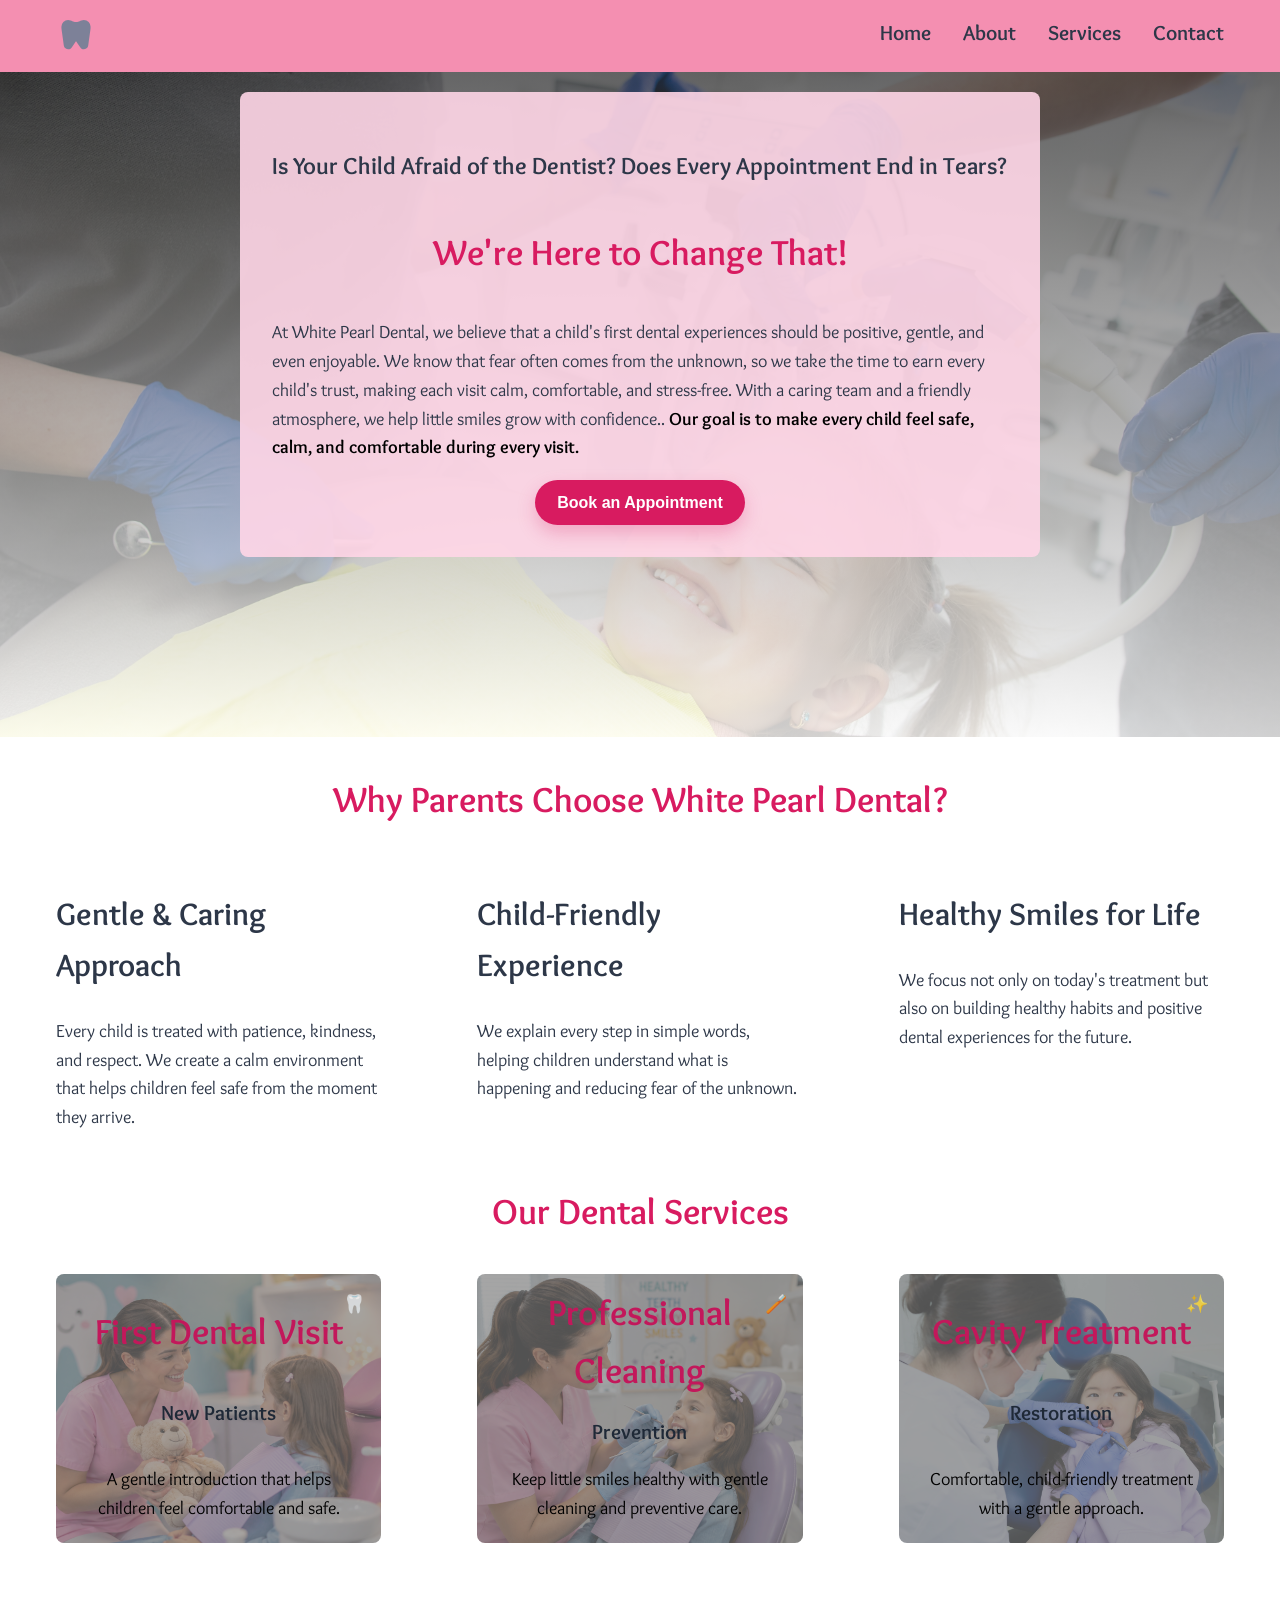
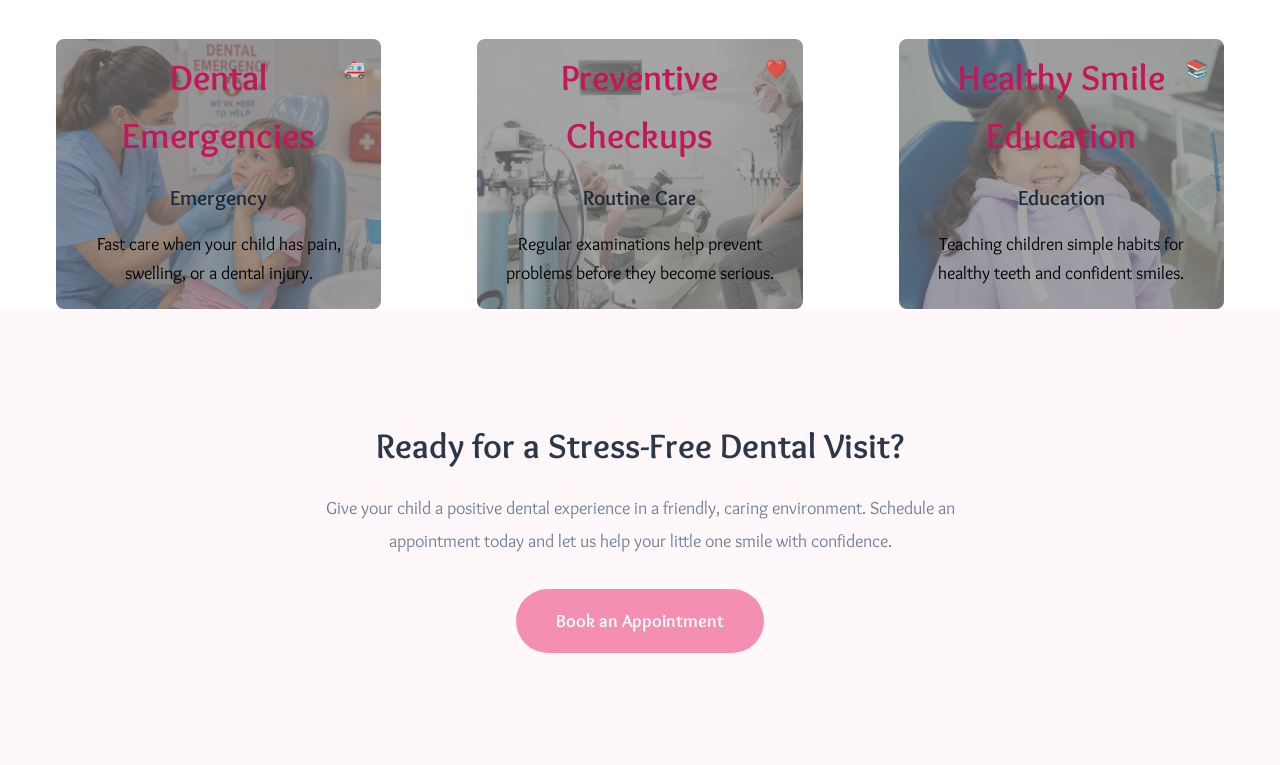
==== index.html @ 21c6b952 "Doctor_landing_page" ====
<!doctype html>
<html lang="en">
  <head>
    <meta charset="UTF-8" />
    <meta name="viewport" content="width=device-width, initial-scale=1.0" />
    <title>White Pearl Dental</title>
    <link rel="stylesheet" href="style.css" />
    <link rel="icon" href="images/oral-disease.svg" />
  </head>
  <body>
    <header class="page-header">
      <div class="wrapper">
        <div class="page-header-layout">
          <svg
            class="tooth-icon"
            xmlns="http://www.w3.org/2000/svg"
            viewBox="0 -960 960 960"
          >
            <path
              d="M667.64-862.13q68.93 0 115.71 47.48 46.78 47.49 46.78 115.42 0 10.23-.5 27.73t-4.34 41.04L773.13-253q-6 45.43-39.72 69.28-33.71 23.85-69.8 23.85-21.18 0-42.96-9.56-21.78-9.57-36.22-33l-99-147.44q-2-1.43-3-2.22-1-.78-2.43-.78-.43 0-5.43 3l-97 146.44q-14.87 23.43-37.44 33.5-22.56 10.06-44.74 10.06-35.52 0-68.52-23.41-33-23.42-39.57-68.72l-52.54-378.41q-3.33-23.59-4.11-41.09-.78-17.5-.78-27.73 0-67.93 46.78-115.42 46.78-47.48 115.35-47.48 35.57 0 58.03 7.86 22.46 7.87 42.5 18.29 17.04 8.28 36.36 15.07 19.33 6.78 51.11 6.78 33 0 52-6.78 19-6.79 35.43-15.22 19-10.57 41.57-18.28 22.57-7.72 58.64-7.72Z"
            />
          </svg>
          <nav class="primary-nav">
            <ul>
              <li><a href="#">Home</a></li>
              <li><a href="#about">About</a></li>
              <li><a href="#service1">Services</a></li>
              <li><a href="#page-footer">Contact</a></li>
            </ul>
          </nav>
        </div>
      </div>
    </header>
    <main>
      <section id="about">
        <div class="wrapper">
          <div class="about-content">
            <h2>
              Is Your Child Afraid of the Dentist? Does Every Appointment End in
              Tears?<br />
              <span class="dark-pink">We're Here to Change That!</span>
            </h2>
            <p>
              At White Pearl Dental, we believe that a child's first dental
              experiences should be positive, gentle, and even enjoyable. We
              know that fear often comes from the unknown, so we take the time
              to earn every child's trust, making each visit calm, comfortable,
              and stress-free. With a caring team and a friendly atmosphere, we
              help little smiles grow with confidence..<span>
                Our goal is to make every child feel safe, calm, and comfortable
                during every visit.
              </span>
            </p>
            <button class="appointment-btn">Book an Appointment</button>
          </div>
        </div>
      </section>

      <section>
        <div class="wrapper">
          <span class="dark-pink">Why Parents Choose White Pearl Dental?</span>

          <div class="three-columns">
            <div>
              <h1>Gentle & Caring Approach</h1>
              <p>
                Every child is treated with patience, kindness, and respect. We
                create a calm environment that helps children feel safe from the
                moment they arrive.
              </p>
            </div>

            <div>
              <h1>Child-Friendly Experience</h1>
              <p>
                We explain every step in simple words, helping children
                understand what is happening and reducing fear of the unknown.
              </p>
            </div>

            <div>
              <h1>Healthy Smiles for Life</h1>
              <p>
                We focus not only on today's treatment but also on building
                healthy habits and positive dental experiences for the future.
              </p>
            </div>
          </div>

          <span class="dark-pink">Our Dental Services</span>

          <div class="three-columns">
            <div class="service" id="service1">
              <span class="service-icon">🦷</span>
              <span class="dark-pink">First Dental Visit</span>
              <span class="service-tag">New Patients</span>
              <img
                class="service-image"
                src="images/new-patients.png"
                alt="Child meeting the dentist for the first time."
              />
              <p class="service-description">
                A gentle introduction that helps children feel comfortable and
                safe.
              </p>
            </div>

            <div class="service">
              <span class="service-icon">🪥</span>
              <span class="dark-pink">Professional Cleaning </span>
              <span class="service-tag">Prevention </span>
              <img
                class="service-image"
                src="images/Prevention.png"
                alt="Professional teeth cleaning."
              />
              <p class="service-description">
                Keep little smiles healthy with gentle cleaning and preventive
                care.
              </p>
            </div>

            <div class="service">
              <span class="service-icon">✨</span>
              <span class="dark-pink">Cavity Treatment</span>
              <span class="service-tag">Restoration</span>
              <img
                class="service-image"
                src="images/Restoration.jpg"
                alt="Dentist treating a cavity."
              />
              <p class="service-description">
                Comfortable, child-friendly treatment with a gentle approach.
              </p>
            </div>

            <div class="service">
              <span class="service-icon">🚑</span>
              <span class="dark-pink">Dental Emergencies</span>
              <span class="service-tag">Emergency</span>
              <img
                class="service-image"
                src="images/emergemcy.png"
                alt="Emergency dental care."
              />
              <p class="service-description">
                Fast care when your child has pain, swelling, or a dental
                injury.
              </p>
            </div>

            <div class="service">
              <span class="service-icon">❤️</span>
              <span class="dark-pink">Preventive Checkups</span>
              <span class="service-tag">Routine Care </span>
              <img
                class="service-image"
                src="images/routine-care.jpg"
                alt="Routine dental examination."
              />
              <p class="service-description">
                Regular examinations help prevent problems before they become
                serious.
              </p>
            </div>

            <div class="service">
              <span class="service-icon">📚</span>
              <span class="dark-pink">Healthy Smile Education</span>
              <span class="service-tag">Education</span>
              <img
                class="service-image"
                src="images/education.jpg"
                alt="Teaching children how to brush."
              />
              <p class="service-description">
                Teaching children simple habits for healthy teeth and confident
                smiles.
              </p>
            </div>
          </div>
        </div>
      </section>
    </main>
  </body>

  <footer id="page-footer">
    <div class="wrapper">
      <div class="page-footer-content">
        <h2>Ready for a Stress-Free Dental Visit?</h2>

        <p>
          Give your child a positive dental experience in a friendly, caring
          environment. Schedule an appointment today and let us help your little
          one smile with confidence.
          <a href="#">Book an Appointment</a>
        </p>
      </div>
    </div>
  </footer>
</html>
---- style.css ----
@font-face {
  font-family: "Overlock";
  src: local("Overlock"), url("../fonts/Overlock-Regular.ttf");
}

@font-face {
  font-family: "Overlock";
  src: local("Overlock Bold"), url("../fonts/Overlock-Bold.ttf");
  font-weight: bold;
}

html {
  font-size: 16px;
}
* {
  box-sizing: border-box;
}
:root {
  /* Primary */
  --brand-color: #f48fb1; /* Soft pink */
  --brand-color-dark: #ec407a; /* Hover buttons */

  /* Backgrounds */
  --background-color: #fafafa; /* Main background */
  --surface-color: #ffffff; /* Cards */

  /* Text */
  --text-primary: #2d3748; /* Main text */
  --text-secondary: #718096; /* Secondary text */
  --text-light: #ffffff; /* White text */
  --text-dark-pink: #d81b60;
  --text-service-tag: #1f2937;
  --text-service-dark-pink: color: #c2185b;

  /* Borders */
  --border-color: #e2e8f0;
  --span-color: #000000;
  --card-title-color: #f772a3;

  /* Accent */
  --accent-color: 335 100% 92%;
  --fs-400: 1.125rem;
  --fs-500: 1.3125rem;
  --fs-600: 1.5rem;
  --fs-700: 2.25rem;
  --fs-800: 3rem;
  --ff-base: system-ui, sans-serif;
  --ff-accent: Overlock, serif;
}
@keyframes fade-in {
  from {
    opacity: 0;
  }

  to {
    opacity: 1;
  }
}

@keyframes move-up {
  from {
    transform: translateY(40px);
  }

  to {
    transform: translateY(0);
  }
}

@keyframes about-content-in {
  from {
    opacity: 0;
    transform: translateY(100px);
  }

  to {
    opacity: 1;
    transform: translateY(-5rem);
  }
}
body {
  color: var(--text-primary);
  font-size: var(--fs-400);
  font-family: var(--ff-accent);
  line-height: 1.6;
  margin: 0;
  background-size: cover;
}
h1 {
  font-size: 2rem;
}
h2 {
  font-size: 1.5rem;
  font-weight: bold;
}
h3 {
  font-size: 1.17rem;
}
h4 {
  font-size: 1rem;
}
h5 {
  font-size: 0.83rem;
}

.page-header {
  background-color: var(--brand-color);
  padding: 1rem;
}
.page-header-layout {
  display: flex;
  justify-content: space-between;
  gap: 1rem;
  flex-wrap: wrap;
}
.primary-nav ul {
  display: flex;
  list-style: none;
  margin: 0;
  padding: 0;
  gap: 2rem;
  flex-wrap: wrap;
}
.primary-nav a {
  display: inline-block;
  text-decoration: none;
  color: var(--text-primary);
  font-weight: bold;
  font-size: var(--fs-500);
  transition:
    transform 0.3s ease,
    color 0.3s ease;
}

.primary-nav a:hover,
.primary-nav a:focus-visible {
  transform: scale(1.15);
  color: var(--text-secondary);
}

.wrapper {
  max-inline-size: 1200px;
  margin-inline: auto;
  padding-inline: 1rem;
}
.tooth-icon {
  width: 2.5rem;
  height: 2.5rem;
  color: var(--text-secondary);
  opacity: 0.9;
  fill: currentColor;
  display: block;
  transition:
    transform 0.3s ease,
    color 0.3s ease,
    opacity 0.3s ease;
}
.tooth-icon:hover {
  transform: scale(1.15);
  opacity: 1;
  color: var(--text-secondary);
}
#about {
  animation:
    fade-in 2s,
    move-up 2s;
  padding-block: 100px;
  background-image:
    linear-gradient(rgba(41, 41, 41, 0.7), rgb(255 255 255 / 0.8)),
    url("../images/dentist-background.jpg");

  background-size: cover;
  background-position: center;
  background-repeat: no-repeat;
  min-height: 0.7vh;
}
.about-content {
  background: hsl(var(--accent-color) / 0.9);
  padding: 2rem;
  border-radius: 8px;
  max-inline-size: 800px;
  margin-inline: auto;
  font-size: var(--fs-300);
  opacity: 0;
  animation: about-content-in 2s forwards;
  animation-delay: 0.5s;
}
.dark-pink {
  display: block;
  text-align: center;
  color: var(--text-dark-pink);
  font-weight: bold;
  font-size: var(--fs-700);
  margin-block-end: 33.2px;
  margin-block-start: 33.2px;
}
.about-content h2 {
  font-size: var(--fs-600);
  line-height: 1.8;
}
span {
  font-weight: bold;
  color: var(--span-color);
}
.appointment-btn {
  display: block;
  margin-inline: auto;
  background-color: #d81b60;
  color: white;
  border: none;
  padding: 0.85rem 1.4rem;
  border-radius: 999px;
  font-size: 1rem;
  font-weight: 700;
  cursor: pointer;
  box-shadow: 0 8px 18px rgb(216 27 96 / 0.25);
  transition:
    transform 0.25s ease,
    background-color 0.25s ease;
}

.appointment-btn:hover {
  background-color: #ad1457;
  transform: translateY(-2px);
}

.appointment-btn:focus-visible {
  outline: 3px solid rgb(216 27 96 / 0.35);
  outline-offset: 3px;
}
.three-columns {
  display: grid;
  gap: 6rem;

  @media (width > 720px) {
    grid-template-columns: repeat(3, 1fr);
  }
}
.service {
  display: flex;
  flex-direction: column;
  align-items: center;

  padding: 2rem;
  padding-top: 4rem;

  display: grid;
  position: relative;
  overflow: hidden;
  padding: 10px 21px 21px;
  gap: 1rem;
  align-items: end;
  background: linear-gradient(rgba(0, 0, 0, 0.35), rgba(0, 0, 0, 0.35));
  border-radius: 8px;
  transition:
    transform 0.3s,
    box-shadow 0.3s;
}
.service:hover {
  transform: translateY(-8px);
}
.service > * {
  margin: 0;
}
.service-image {
  opacity: 0.5;
  position: absolute;
  inset: 0;
  width: 100%;
  height: 100%;
  z-index: -1;
  object-fit: cover;
}
.service-tag {
  text-align: center;
  font-weight: bold;
  font-size: var(--fs-500);
  color: var(--text-service-tag);
}
.service-description {
  text-align: center;
  font-size: var(--fs-400);
  color: var(--span-color);
}
.service .dark-pink {
  font-size: var(--fs-700);
  text-align: center;
  color: #c2185b;
}
#page-footer {
  background-color: #fff8fb;
  padding: 5rem 0;
  text-align: center;
}

.page-footer-content {
  max-width: 700px;
  margin: 0 auto;
}

.page-footer-content h2 {
  font-size: 2.2rem;
  color: var(--text-primary);
  margin-bottom: 1rem;
}

.page-footer-content p {
  font-size: 1.125rem;
  line-height: 1.8;
  color: var(--text-secondary);
  margin-bottom: 2rem;
}

.page-footer-content a {
  display: inline-block;
  margin-top: 2rem;
  padding: 1rem 2.5rem;
  background: var(--brand-color);
  color: white;
  text-decoration: none;
  font-weight: 700;
  border-radius: 999px;
  transition:
    background-color 0.3s ease,
    transform 0.3s ease;
}

.page-footer-content a:hover,
.page-footer-content a:focus-visible {
  background: var(--brand-color-dark);
  transform: translateY(-3px);
}
.service-icon {
  position: absolute;
  top: 1rem;
  right: 1rem;
  opacity: 0.8;
}
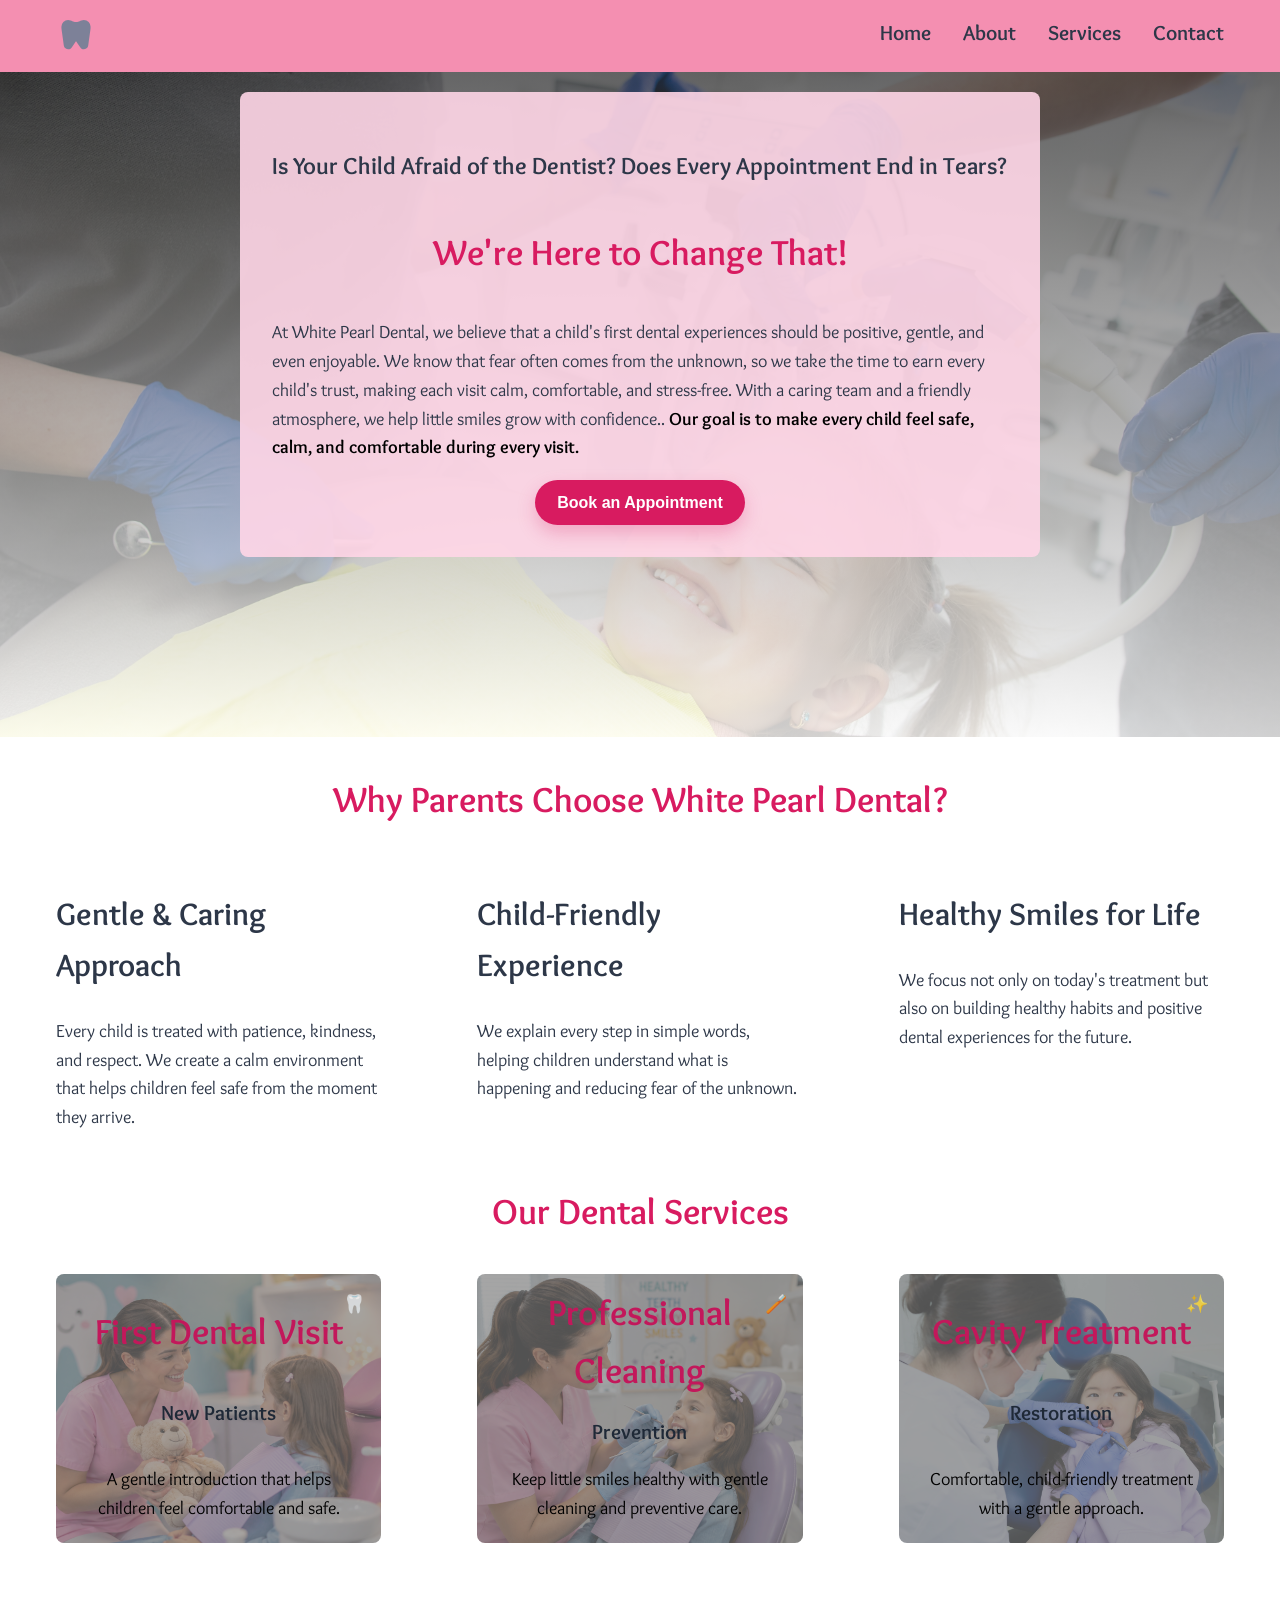
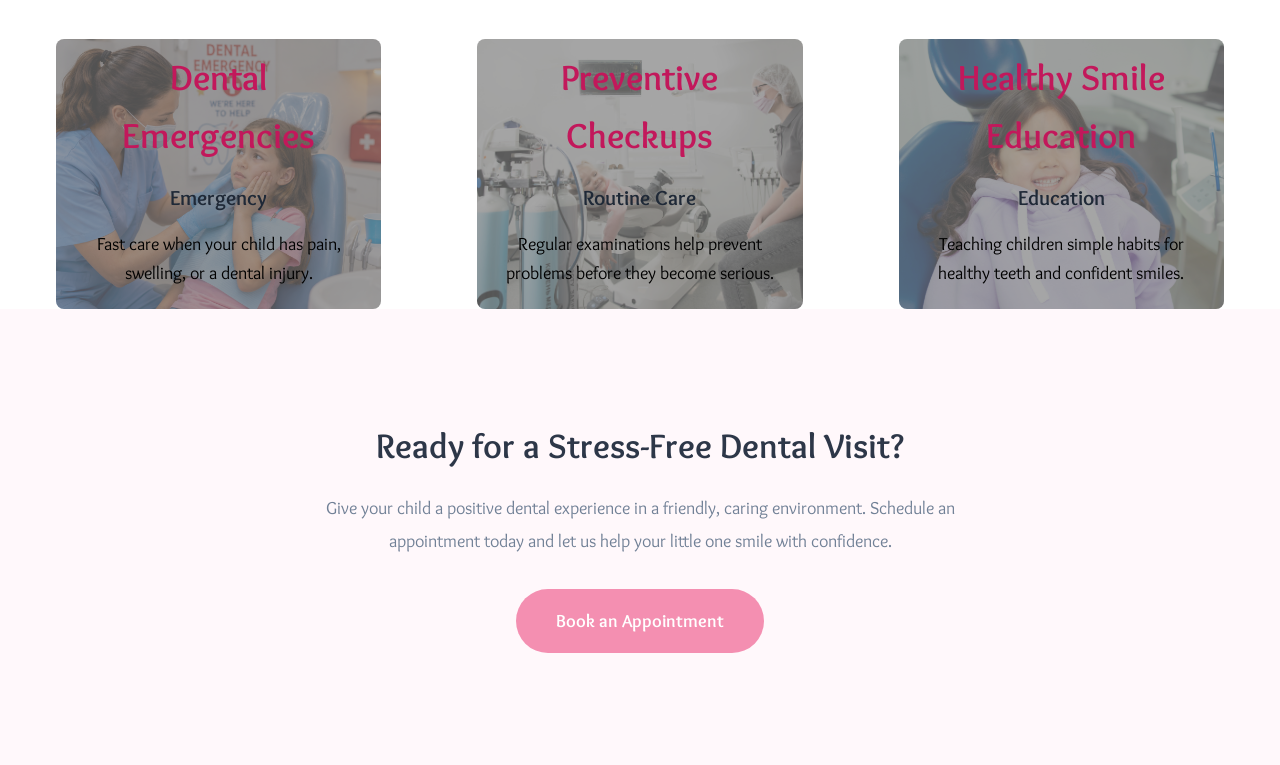
==== commit 6ae3c45a: "No icons" ====
--- a/index.html
+++ b/index.html
@@ -135,7 +135,6 @@
             </div>
 
             <div class="service">
-              <span class="service-icon">🚑</span>
               <span class="dark-pink">Dental Emergencies</span>
               <span class="service-tag">Emergency</span>
               <img
@@ -150,7 +149,6 @@
             </div>
 
             <div class="service">
-              <span class="service-icon">❤️</span>
               <span class="dark-pink">Preventive Checkups</span>
               <span class="service-tag">Routine Care </span>
               <img
@@ -165,7 +163,6 @@
             </div>
 
             <div class="service">
-              <span class="service-icon">📚</span>
               <span class="dark-pink">Healthy Smile Education</span>
               <span class="service-tag">Education</span>
               <img
